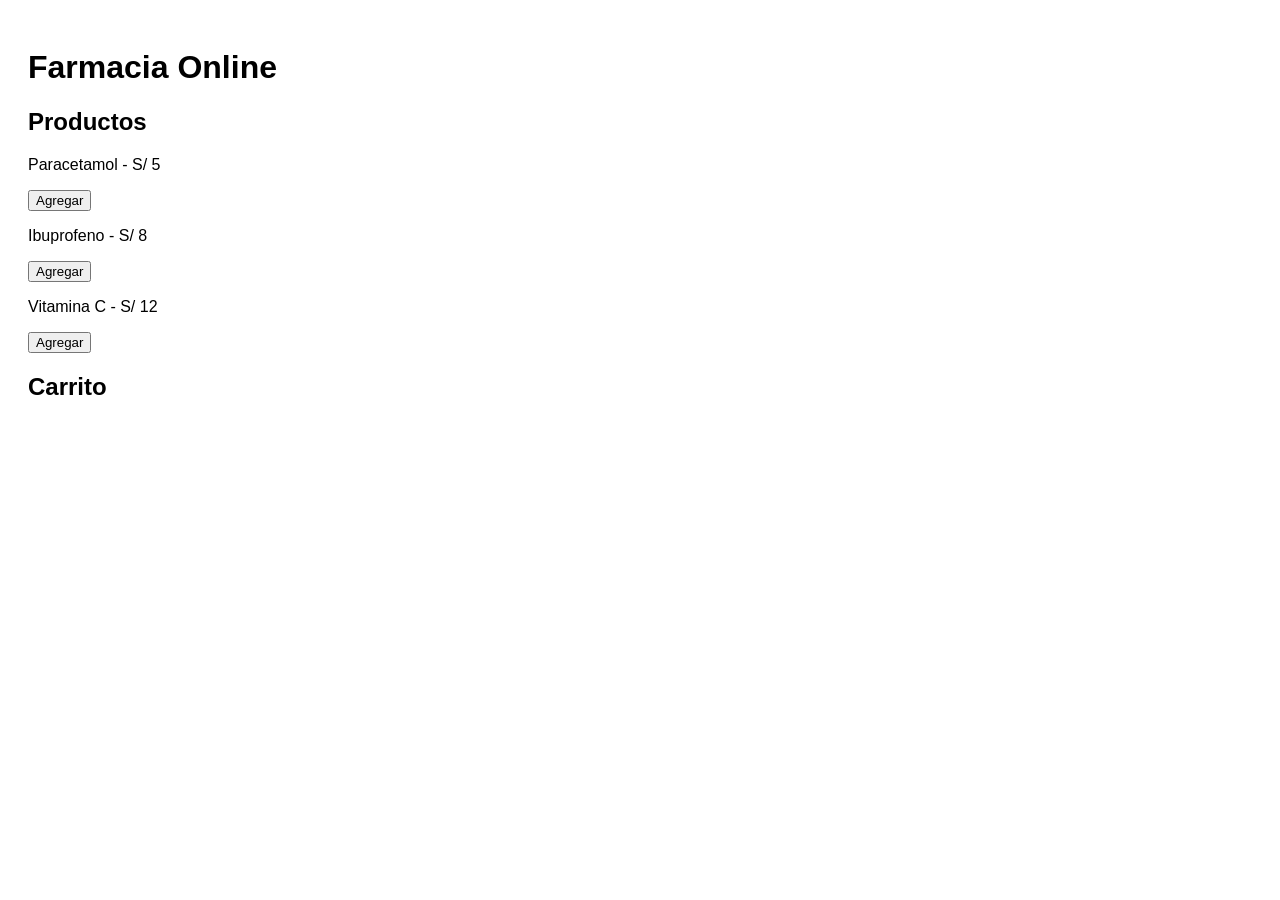
==== sistema-farmacia/index.html @ f005469d "feat: muestra productos y carrito (Closes #1)" ====
<!DOCTYPE html>
<html lang="es">
<head>
  <meta charset="UTF-8">
  <title>Farmacia Online</title>
  <link rel="stylesheet" href="styles.css">
</head>
<body>

  <h1>Farmacia Online</h1>

  <h2>Productos</h2>
  <div id="productos"></div>

  <h2>Carrito</h2>
  <ul id="carrito"></ul>

  <script src="script.js"></script>
</body>
</html>
---- sistema-farmacia/styles.css ----
body {
  font-family: Arial;
  padding: 20px;
}

div {
  margin-bottom: 10px;
}
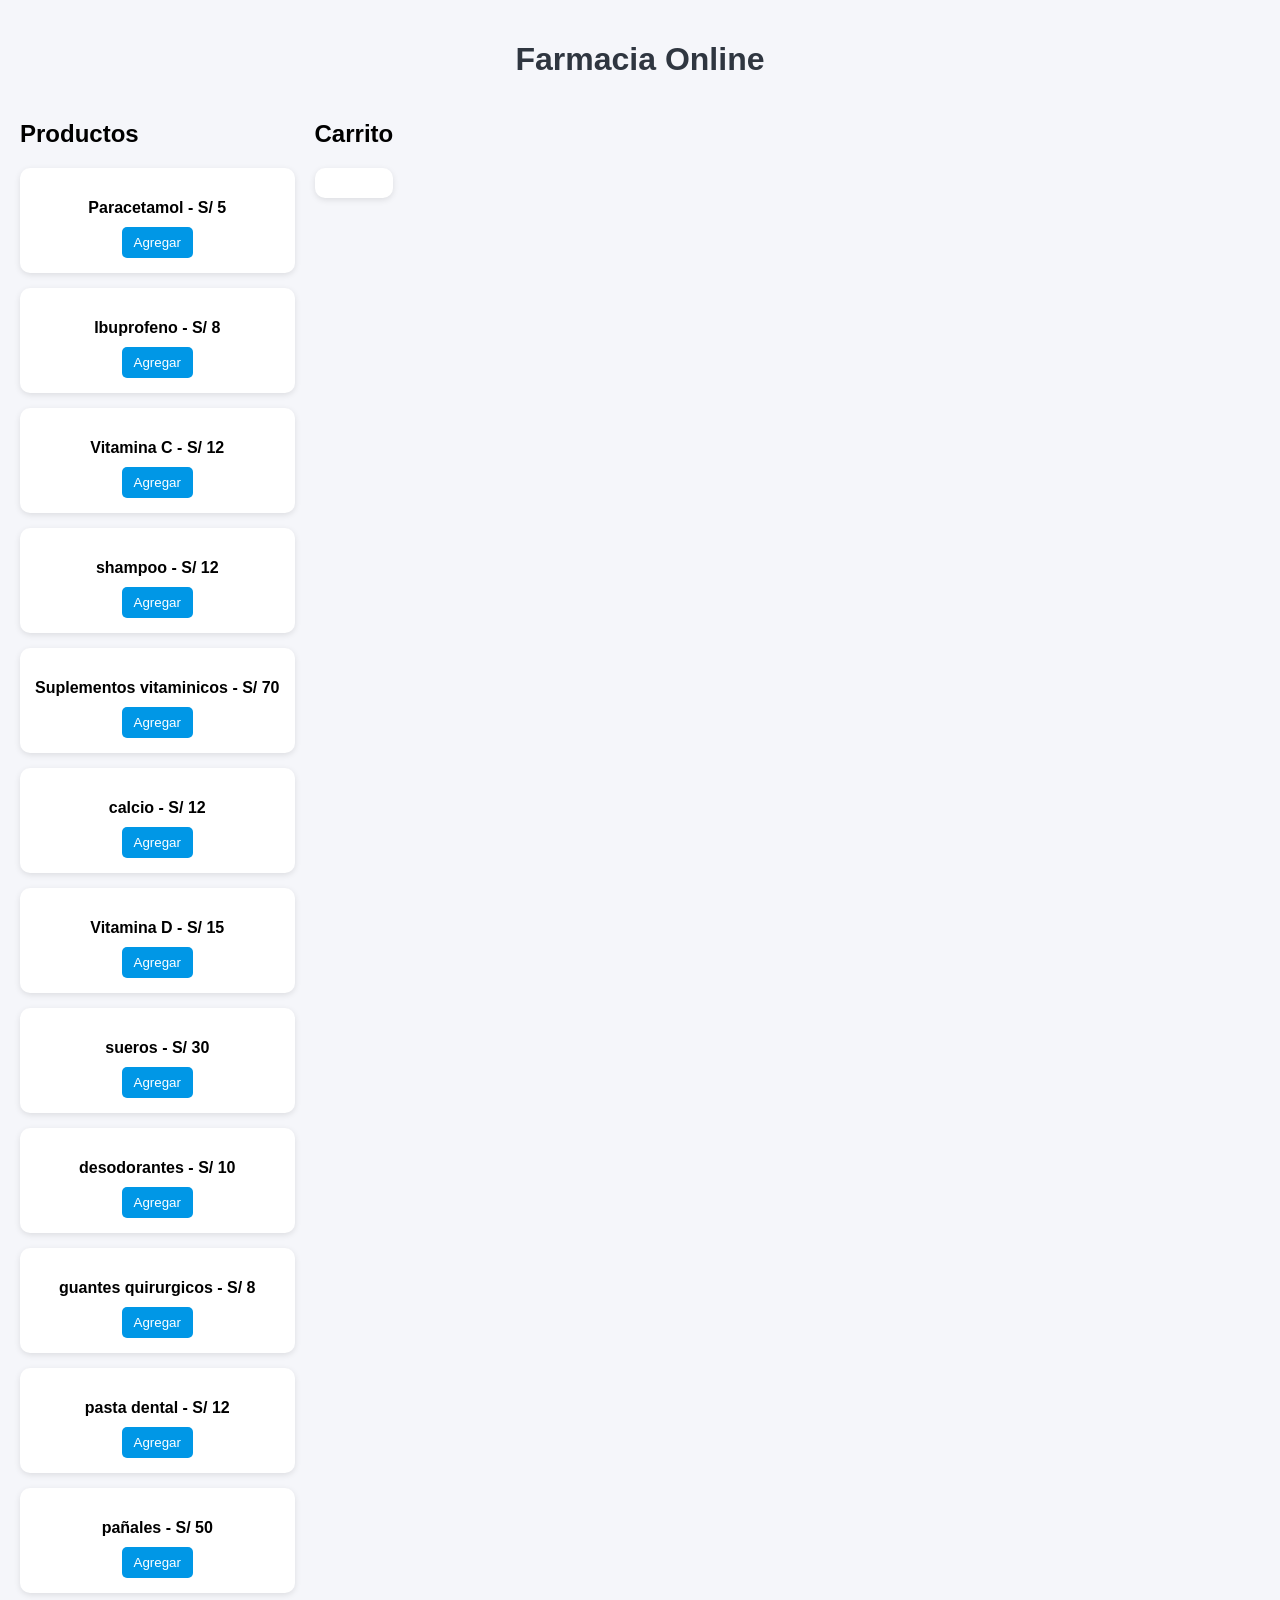
==== commit afe8c566: "fix: agregue productos nuevos y modifique carrito" ====
--- a/sistema-farmacia/index.html
+++ b/sistema-farmacia/index.html
@@ -9,11 +9,19 @@
 
   <h1>Farmacia Online</h1>
 
-  <h2>Productos</h2>
-  <div id="productos"></div>
+  <div class="container">
 
-  <h2>Carrito</h2>
-  <ul id="carrito"></ul>
+  <div>
+    <h2>Productos</h2>
+    <div id="productos"></div>
+  </div>
+
+  <div>
+    <h2>Carrito</h2>
+    <ul id="carrito"></ul>
+  </div>
+
+</div>
 
   <script src="script.js"></script>
 </body>
--- a/sistema-farmacia/styles.css
+++ b/sistema-farmacia/styles.css
@@ -1,8 +1,85 @@
 body {
-  font-family: Arial;
+  font-family: Arial, sans-serif;
+  background-color: #f5f6fa;
+  margin: 0;
   padding: 20px;
 }
 
-div {
+/* Título */
+h1 {
+  text-align: center;
+  color: #2f3640;
+}
+
+/* Contenedor principal */
+.container {
+  display: flex;
+  gap: 20px;
+}
+
+/* Productos */
+#productos {
+  flex: 2;
+  display: grid;
+  grid-template-columns: repeat(auto-fill, minmax(200px, 1fr));
+  gap: 15px;
+}
+
+/* Tarjeta de producto */
+#productos div {
+  background: white;
+  padding: 15px;
+  border-radius: 10px;
+  box-shadow: 0 2px 6px rgba(0,0,0,0.1);
+  text-align: center;
+}
+
+#productos p {
   margin-bottom: 10px;
+  font-weight: bold;
+}
+
+/* Botones */
+button {
+  background-color: #0097e6;
+  color: white;
+  border: none;
+  padding: 8px 12px;
+  border-radius: 5px;
+  cursor: pointer;
+}
+
+button:hover {
+  background-color: #40739e;
+}
+
+/* Carrito */
+#carrito {
+  flex: 1;
+  background: white;
+  padding: 15px;
+  border-radius: 10px;
+  list-style: none;
+  box-shadow: 0 2px 6px rgba(0,0,0,0.1);
+}
+
+#carrito li {
+  display: flex;
+  justify-content: space-between;
+  margin-bottom: 10px;
+}
+
+/* Total */
+#carrito p {
+  margin-top: 15px;
+  font-size: 18px;
+  color: #44bd32;
+}
+
+.btn-eliminar {
+  background-color: #e84118;
+}
+
+.btn-eliminar:hover {
+  background-color: #c23616;
 }
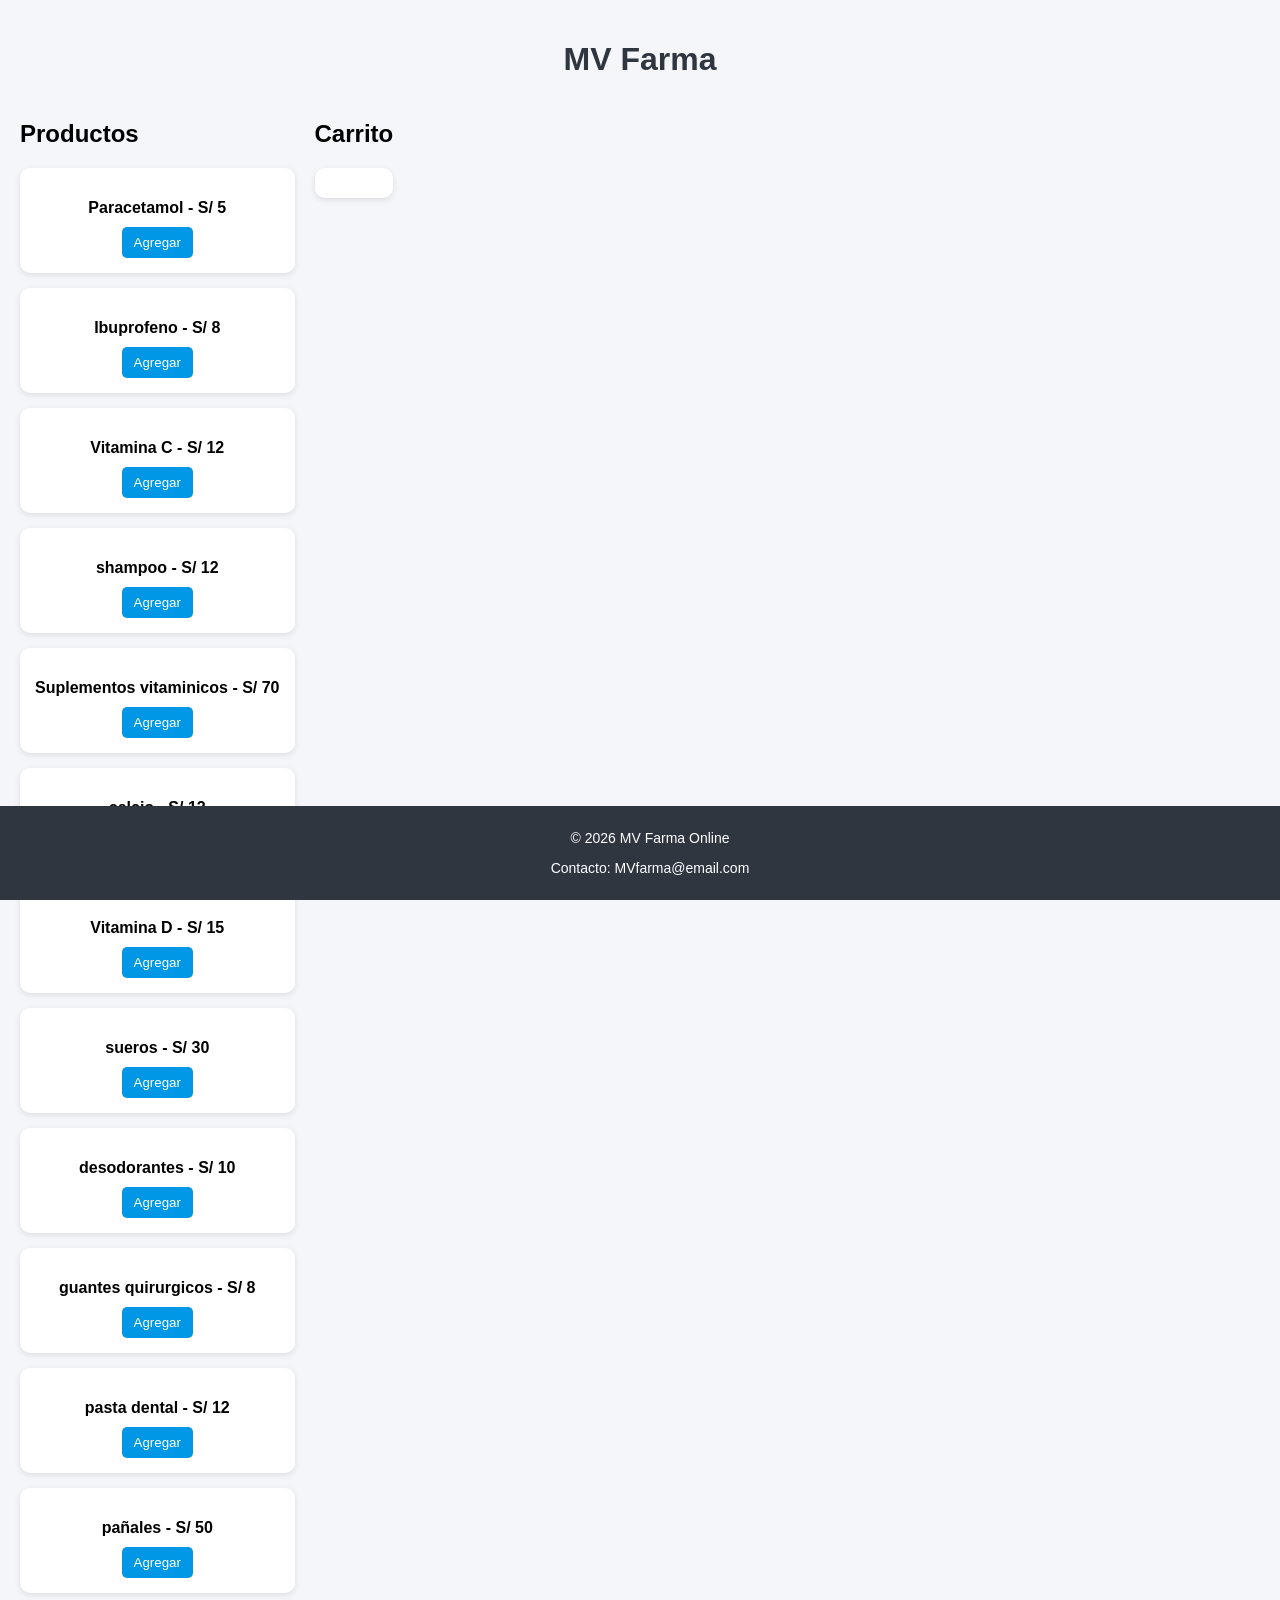
==== commit 3399edee: "chore: base semana 4 y changelog (Closes #1)" ====
--- a/sistema-farmacia/index.html
+++ b/sistema-farmacia/index.html
@@ -2,12 +2,12 @@
 <html lang="es">
 <head>
   <meta charset="UTF-8">
-  <title>Farmacia Online</title>
+  <title> MV Farma</title>
   <link rel="stylesheet" href="styles.css">
 </head>
 <body>
 
-  <h1>Farmacia Online</h1>
+  <h1> MV Farma</h1>
 
   <div class="container">
 
@@ -25,4 +25,11 @@
 
   <script src="script.js"></script>
 </body>
+
+<footer class="footer">
+  <p>© 2026 MV Farma Online</p>
+  <p>Contacto: MVfarma@email.com</p>
+</footer>
+
+
 </html>
--- a/sistema-farmacia/styles.css
+++ b/sistema-farmacia/styles.css
@@ -3,6 +3,7 @@
   background-color: #f5f6fa;
   margin: 0;
   padding: 20px;
+  padding-bottom: 50px;
 }
 
 /* Título */
@@ -82,4 +83,18 @@
 
 .btn-eliminar:hover {
   background-color: #c23616;
+}
+
+.footer {
+  position: fixed;
+  bottom: 0;
+  left: 0;
+  width: 100%;
+
+  background-color: #2f3640;
+  color: white;
+  text-align: center;
+  padding: 10px;
+
+  font-size: 14px;
 }
